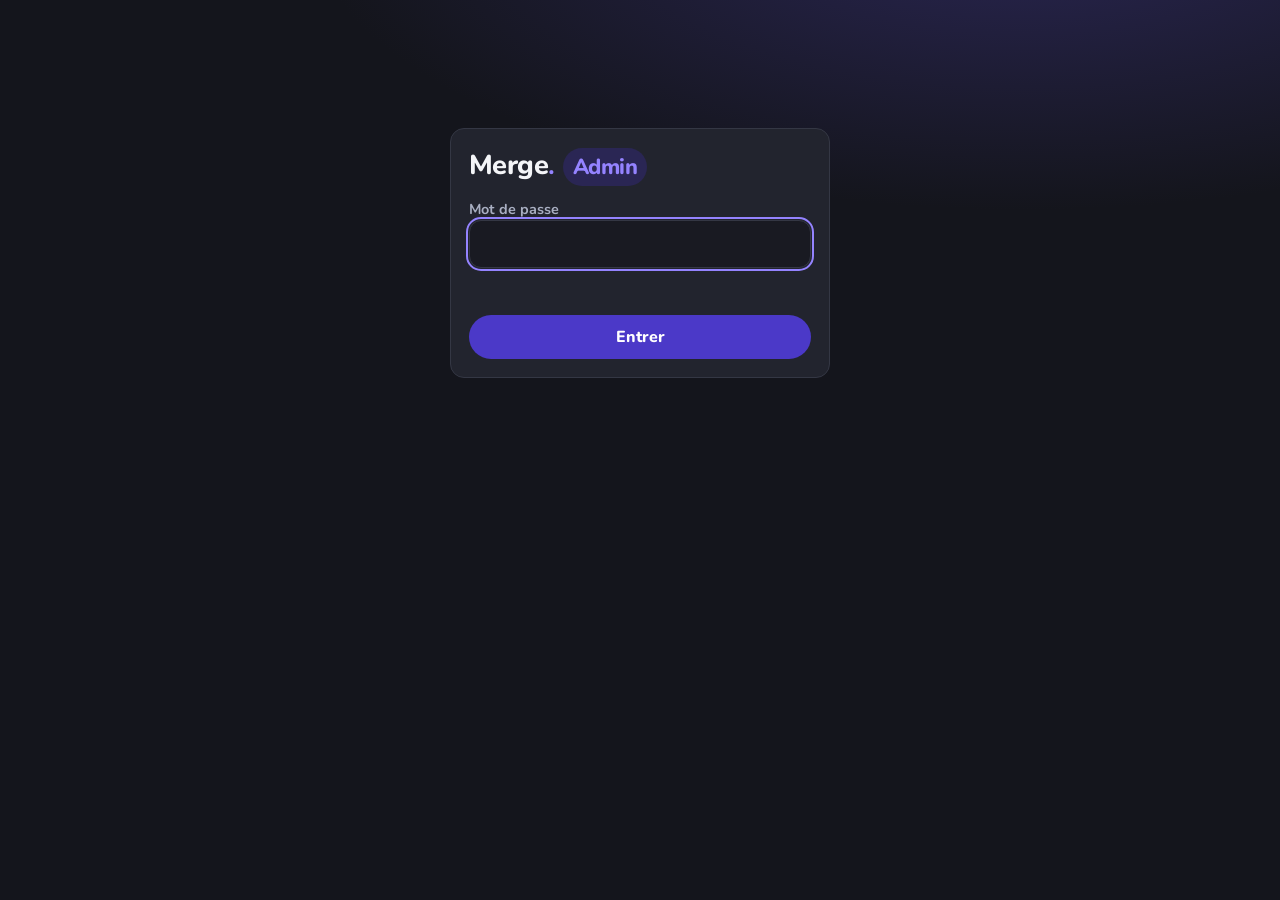
==== admin/index.html @ ac37f415 "Exam chapter picker, combined flashcard sessions, harder levels, bigger shop, shop overview in admin" ====
<!doctype html>
<html lang="fr">
<head>
<meta charset="utf-8">
<meta name="viewport" content="width=device-width, initial-scale=1, viewport-fit=cover">
<meta name="robots" content="noindex, nofollow">
<title>Merge. Admin</title>
<link rel="preconnect" href="https://fonts.googleapis.com">
<link rel="stylesheet" href="https://fonts.googleapis.com/css2?family=Nunito:wght@400;600;700;800&display=swap">
<style>
:root{--bg:#14151c;--card:#22242e;--line:#343744;--fg:#f4f5f8;--muted:#a9afc2;--accent:#9483ff;--btn:#4b39c8;--soft:#2a2654;--ok:#2bbf8a;--red:#ff8589;color-scheme:dark}
*{box-sizing:border-box}
body{margin:0;background:radial-gradient(1200px 500px at 80% -10%,#2a2654 0,transparent 60%),var(--bg);color:var(--fg);font-family:"Nunito",system-ui,-apple-system,"Segoe UI",Roboto,sans-serif;min-height:100vh}
.wrap{max-width:1280px;margin:0 auto;padding:20px 16px 60px}
.logo{font-weight:800;font-size:1.7em;letter-spacing:-.02em}.logo b{color:var(--accent)}
.top{display:flex;align-items:center;justify-content:space-between;gap:12px;flex-wrap:wrap;margin-bottom:18px}
.tag{font-size:.8em;font-weight:800;color:var(--accent);background:var(--soft);border-radius:99px;padding:4px 10px;margin-left:8px;vertical-align:middle}
.card{background:var(--card);border:1px solid var(--line);border-radius:14px;padding:18px}
.login{max-width:380px;margin:12vh auto 0;display:flex;flex-direction:column;gap:14px}
label{font-weight:700;font-size:.9em;color:var(--muted)}
input{width:100%;min-height:48px;border-radius:12px;border:1px solid var(--line);background:#191a22;color:var(--fg);font:inherit;padding:0 14px}
input:focus{outline:2px solid var(--accent);outline-offset:1px}
.btn{min-height:44px;border:0;border-radius:99px;background:var(--btn);color:#fff;font:inherit;font-weight:800;padding:0 20px;cursor:pointer}
.btn.ghost{background:transparent;border:1px solid var(--line);color:var(--fg)}
.btn:hover{filter:brightness(1.1)}
.err{color:var(--red);font-weight:700;min-height:1.2em;margin:0}
.kpis{display:grid;grid-template-columns:repeat(auto-fit,minmax(170px,1fr));gap:12px;margin-bottom:16px}
.kpi b{display:block;font-size:1.7em;font-weight:800}.kpi span{color:var(--muted);font-size:.9em;font-weight:700}
.bar{display:flex;gap:10px;flex-wrap:wrap;align-items:center;margin-bottom:12px}.bar input{max-width:320px}
.muted{color:var(--muted)}.small{font-size:.85em}
table{width:100%;border-collapse:collapse}
th{font-size:.78em;text-transform:uppercase;letter-spacing:.04em;color:var(--muted);text-align:left;padding:10px 10px;border-bottom:1px solid var(--line);white-space:nowrap}
th button{all:unset;cursor:pointer;min-height:44px;display:inline-flex;align-items:center;gap:4px}
th button[aria-sort]{color:var(--accent)}
td{padding:12px 10px;border-bottom:1px solid var(--line);vertical-align:top}
tr:hover td{background:#262836}
td.n{font-variant-numeric:tabular-nums;white-space:nowrap}
.who b{display:block}.who span{color:var(--muted);font-size:.85em;word-break:break-all}
.dot{display:inline-block;width:8px;height:8px;border-radius:50%;background:var(--line);margin-right:6px}.dot.on{background:var(--ok)}
.list{display:none}
@media (max-width:860px){.tablewrap{display:none}.list{display:flex;flex-direction:column;gap:10px}
  .u{display:grid;grid-template-columns:1fr 1fr;gap:8px 14px}.u .who{grid-column:1/-1}.u div span{display:block;color:var(--muted);font-size:.78em;font-weight:700;text-transform:uppercase;letter-spacing:.03em}}
</style>
</head>
<body>
<div class="wrap" id="root"></div>
<script src="../js/config.js"></script>
<script>
(function () {
  const C = window.CONFIG, root = document.getElementById("root"), KEY = "merge.adminpw";
  const esc = s => String(s == null ? "" : s).replace(/[&<>"']/g, c => ({ "&": "&amp;", "<": "&lt;", ">": "&gt;", '"': "&quot;", "'": "&#39;" }[c]));
  const dur = s => { s = Math.round(s || 0); if (s < 60) return s ? s + " s" : "0"; const h = Math.floor(s / 3600), m = Math.floor(s % 3600 / 60); return h ? h + " h " + String(m).padStart(2, "0") : m + " min"; };
  const ago = d => { if (!d) return "jamais"; const t = (Date.now() - Date.parse(d)) / 1000; if (t < 120) return "à l'instant"; if (t < 3600) return "il y a " + Math.round(t / 60) + " min"; if (t < 86400) return "il y a " + Math.round(t / 3600) + " h"; if (t < 86400 * 30) return "il y a " + Math.round(t / 86400) + " j"; return new Date(d).toLocaleDateString("fr-FR"); };
  const full = d => d ? new Date(d).toLocaleString("fr-FR", { dateStyle: "medium", timeStyle: "short" }) : "";
  let pw = ""; try { pw = sessionStorage.getItem(KEY) || ""; } catch (e) { pw = ""; }
  let data = null, q = "", sort = ["last", -1];
  async function load(payload) {
    const r = await fetch(C.SUPABASE_URL + "/functions/v1/admin", { method: "POST", headers: { "x-admin-password": pw, "Content-Type": "application/json", apikey: C.SUPABASE_PUBLISHABLE_KEY }, body: JSON.stringify(payload || {}) });
    const j = await r.json().catch(() => ({}));
    if (r.status === 401) { try { sessionStorage.removeItem(KEY); } catch (e) { /* rien */ } throw new Error("Mot de passe incorrect."); }
    if (!r.ok) throw new Error(j.detail || "Chargement impossible.");
    return j;
  }
  function login(msg) {
    root.innerHTML = `<form class="card login" id="lf"><div class="logo">Merge<b>.</b><span class="tag">Admin</span></div><div><label for="pw">Mot de passe</label><input id="pw" type="password" autocomplete="current-password" autofocus></div><p class="err" id="er">${esc(msg || "")}</p><button class="btn">Entrer</button></form>`;
    document.getElementById("lf").onsubmit = async e => { e.preventDefault(); pw = document.getElementById("pw").value; document.getElementById("er").textContent = "Vérification…"; try { data = await load(); try { sessionStorage.setItem(KEY, pw); } catch (er) { /* rien */ } draw(); } catch (er) { document.getElementById("er").textContent = er.message; } };
  }
  const COLS = [["name", "Élève", u => (u.name || u.email || "").toLowerCase()], ["last", "Dernière connexion", u => u.last_seen_at || ""], ["d", "Aujourd'hui", u => u.screen.d], ["w", "Semaine", u => u.screen.w], ["m", "Mois", u => u.screen.m], ["all", "À vie", u => u.screen.all], ["ai", "Requêtes IA", u => u.ai.all], ["cards", "Cartes", u => u.cards], ["lvl", "Niveau", u => u.wallet ? u.wallet.xp : -1], ["coins", "Pièces", u => u.wallet ? u.wallet.coins : -1]];
  // Cadeaux en vrai de la boutique : comptes autorisés et demandes à offrir.
  const GIFTN = { bisou: "Un gros bisou", gout: "Ramzi goûte un truc qu'il n'aime pas", cocazero: "Un Coca Zéro", icedtea: "Un Ice Tea", milkyway: "Un Milky Way", kinder: "Des Kinder", redbull: "Une Red Bull pêche", bretznature: "Des chips Bretz crêpe nature", bretzpesto: "Des chips Bretz pesto mozzarella", reeses: "Des Reese's", massage: "Un massage", tacoscoq: "Un tacos aux coquillettes", crepes: "Des crêpes maison à l'El Mordjene", kazdal: "Un repas à la Kazdalerie", tasty: "Un Tasty Crousty", blackwhite: "Un Black and White", pizza: "Une pizza lyonnaise à la Tasty Pizza", cinema: "Une place de cinéma", balade: "Une balade en voiture", surprise: "La surprise" };
  // Boutique de chaque élève : niveau, pièces (gagnées, dépensées, restantes) et articles possédés.
  function shopHtml(us) {
    const ws = us.filter(u => u.wallet).sort((a, b) => b.wallet.xp - a.wallet.xp);
    return `<div class="card" style="margin-top:16px;display:flex;flex-direction:column;gap:12px"><b style="font-size:1.15em">Boutique de chacun</b>
      ${ws.length ? ws.map(u => { const w = u.wallet, it = Array.isArray(w.items) ? w.items : [], eq = Array.isArray(w.equip) ? w.equip : [];
        return `<details><summary style="min-height:44px;display:flex;align-items:center;gap:8px;cursor:pointer;flex-wrap:wrap"><b>${esc(u.name || u.email || "(sans nom)")}</b><span class="small muted">Niveau ${w.level} · ${esc(w.rank || "")} · ${w.xp} points · ${w.coins} pièces à dépenser · ${it.length} article${it.length > 1 ? "s" : ""}</span></summary>
          <div class="small" style="padding:6px 0 10px;display:flex;flex-direction:column;gap:6px"><span>Pièces : ${w.earned} gagnées, ${w.spent} dépensées, <b>${w.coins} restantes</b>${w.chests ? " · " + w.chests + " coffre(s) offert(s) à ouvrir" : ""}</span>
          ${eq.length ? `<span>Équipé : ${eq.map(esc).join(", ")}</span>` : ""}<span>${it.length ? "Possède : " + it.map(esc).join(", ") : "Aucun article pour l'instant."}</span><span class="muted">Mis à jour ${esc(ago(w.updated_at))}</span></div></details>`; }).join("")
        : `<p class="small muted" style="margin:0">Pas encore de données : elles arrivent quand chaque élève rouvre l'appli.</p>`}</div>`;
  }
  function giftsHtml(us) {
    const g = data.gifts || { ready: false, access: [], claims: [] }, nm = id => { const u = us.find(x => x.id === id); return u ? (u.name || u.email) : "(compte supprimé)"; };
    if (!g.ready) return `<div class="card" style="margin-bottom:16px"><b>Cadeaux en vrai</b><p class="small muted">Les tables des cadeaux ne sont pas encore créées dans la base.</p></div>`;
    const pend = g.claims.filter(c => !c.given_at), done = g.claims.filter(c => c.given_at);
    return `<div class="card gifts" style="margin-bottom:16px;display:flex;flex-direction:column;gap:12px"><b style="font-size:1.15em">Cadeaux en vrai</b>
      <p class="small muted" style="margin:0">Seuls les comptes activés ici voient les 20 cadeaux en vrai dans leur boutique. Chaque cadeau échangé apparaît ci-dessous dans « À offrir », avec le numéro du bon.</p>
      <div class="bar" style="margin:0"><select id="gu" aria-label="Compte à activer" style="min-height:44px;border-radius:12px;background:#191a22;color:var(--fg);border:1px solid var(--line);padding:0 10px;font:inherit;max-width:320px">${us.filter(u => !g.access.includes(u.id)).map(u => `<option value="${esc(u.id)}">${esc(u.name || u.email)}${u.name ? " · " + esc(u.email) : ""}</option>`).join("")}</select><button class="btn" id="gon">Activer les cadeaux</button></div>
      ${g.access.length ? `<div>${g.access.map(id => `<div class="bar" style="margin:0 0 6px"><span class="dot on"></span><b>${esc(nm(id))}</b><button class="btn ghost" data-goff="${esc(id)}">Retirer</button></div>`).join("")}</div>` : `<p class="small muted" style="margin:0">Aucun compte activé.</p>`}
      <b>À offrir (${pend.length})</b>${pend.length ? pend.map(c => `<div class="bar" style="margin:0"><span><b>${esc(GIFTN[c.gift] || c.gift)}</b> pour ${esc(nm(c.user_id))} <span class="small muted">· bon N° ${esc(String(c.id).slice(0, 8).toUpperCase())} · ${c.price} pièces · demandé ${esc(ago(c.created_at))}</span></span><button class="btn" data-given="${esc(c.id)}">Marquer comme offert</button></div>`).join("") : `<p class="small muted" style="margin:0">Aucune demande en attente.</p>`}
      ${done.length ? `<details><summary class="small muted" style="min-height:44px;display:flex;align-items:center;cursor:pointer">Déjà offerts (${done.length})</summary>${done.map(c => `<div class="small" style="padding:6px 0">${esc(GIFTN[c.gift] || c.gift)} pour ${esc(nm(c.user_id))} · offert ${esc(full(c.given_at))}</div>`).join("")}</details>` : ""}</div>`;
  }
  async function act(payload) { try { await load(payload); data = await load(); draw(); } catch (e) { alert(e.message); } }
  function draw() {
    const us = data.users, now = Date.now(), active = us.filter(u => u.last_seen_at && now - Date.parse(u.last_seen_at) < 86400000).length;
    const tot = k => us.reduce((a, u) => a + u.screen[k], 0), aiAll = us.reduce((a, u) => a + u.ai.all, 0), aiDay = us.reduce((a, u) => a + u.ai.d, 0);
    const col = COLS.find(c => c[0] === sort[0]);
    const rows = us.filter(u => !q || (u.name + " " + u.email + " " + u.classe).toLowerCase().includes(q)).sort((a, b) => { const x = col[2](a), y = col[2](b); return (x > y ? 1 : x < y ? -1 : 0) * sort[1]; });
    const live = u => u.last_seen_at && now - Date.parse(u.last_seen_at) < 180000;
    root.innerHTML = `<div class="top"><div class="logo">Merge<b>.</b><span class="tag">Admin</span></div><div class="bar" style="margin:0"><button class="btn ghost" id="rf">Actualiser</button><button class="btn ghost" id="lo">Se déconnecter</button></div></div>
      <div class="kpis"><div class="card kpi"><b>${us.length}</b><span>élèves inscrits</span></div><div class="card kpi"><b>${active}</b><span>actifs sur 24 h</span></div><div class="card kpi"><b>${dur(tot("d"))}</b><span>temps d'écran aujourd'hui</span></div><div class="card kpi"><b>${dur(tot("all"))}</b><span>temps d'écran total</span></div><div class="card kpi"><b>${aiAll}</b><span>requêtes IA au total (${aiDay} aujourd'hui)</span></div>${data.voix ? `<div class="card kpi"><b>${Math.round(data.voix.chars / 1000)} k / ${Math.round(data.voix.limit / 1000)} k</b><span>caractères lus par la voix Merge ce mois (gratuit jusqu'à 1 million)</span></div>` : ""}</div>
      ${giftsHtml(us)}
      <div class="bar"><input id="q" type="search" placeholder="Chercher un nom, un mail, une classe" value="${esc(q)}" aria-label="Chercher"><span class="small muted">Mis à jour ${esc(full(data.generated_at))}</span></div>
      <div class="card tablewrap" style="padding:0;overflow-x:auto"><table><thead><tr>${COLS.map(c => `<th><button data-s="${c[0]}"${sort[0] === c[0] ? ` aria-sort="${sort[1] > 0 ? "ascending" : "descending"}"` : ""}>${c[1]}${sort[0] === c[0] ? (sort[1] > 0 ? " ↑" : " ↓") : ""}</button></th>`).join("")}</tr></thead><tbody>
      ${rows.map(u => `<tr><td class="who"><b><span class="dot${live(u) ? " on" : ""}"></span>${esc(u.name || "(sans nom)")}</b><span>${esc(u.email)}</span><span>${esc(u.classe)}</span></td><td><span title="${esc(full(u.last_seen_at))}">${esc(ago(u.last_seen_at))}</span><div class="small muted">${esc(u.last_seen_place || "lieu inconnu")}</div></td><td class="n">${dur(u.screen.d)}</td><td class="n">${dur(u.screen.w)}</td><td class="n">${dur(u.screen.m)}</td><td class="n">${dur(u.screen.all)}</td><td class="n">${u.ai.all}${u.ai.d ? ` <span class="small muted">(${u.ai.d} auj.)</span>` : ""}</td><td class="n">${u.cards}<div class="small muted">${u.chapters} chap.</div></td><td class="n">${u.wallet ? u.wallet.level : "–"}${u.wallet ? `<div class="small muted">${esc(u.wallet.rank || "")} · ${u.wallet.xp} pts</div>` : ""}</td><td class="n">${u.wallet ? u.wallet.coins : "–"}${u.wallet ? `<div class="small muted">${u.wallet.spent} dépensées</div>` : ""}</td></tr>`).join("") || `<tr><td colspan="10" class="muted">Aucun élève.</td></tr>`}</tbody></table></div>
      <div class="list">${rows.map(u => `<div class="card u"><div class="who"><b><span class="dot${live(u) ? " on" : ""}"></span>${esc(u.name || "(sans nom)")}</b><span>${esc(u.email)}${u.classe ? " · " + esc(u.classe) : ""}</span></div><div><span>Dernière connexion</span>${esc(ago(u.last_seen_at))}<div class="small muted">${esc(u.last_seen_place || "lieu inconnu")}</div></div><div><span>Requêtes IA</span>${u.ai.all}${u.ai.d ? " (" + u.ai.d + " auj.)" : ""}</div><div><span>Aujourd'hui</span>${dur(u.screen.d)}</div><div><span>Semaine</span>${dur(u.screen.w)}</div><div><span>Mois</span>${dur(u.screen.m)}</div><div><span>À vie</span>${dur(u.screen.all)}</div><div><span>Niveau</span>${u.wallet ? u.wallet.level + " (" + esc(u.wallet.rank || "") + ")" : "–"}</div><div><span>Pièces</span>${u.wallet ? u.wallet.coins : "–"}</div></div>`).join("")}</div>
      ${shopHtml(us)}
      <p class="small muted">Temps d'écran : compté quand l'appli est ouverte et visible, envoyé chaque minute. Lieu : appareil, navigateur et fuseau horaire (pas de géolocalisation). Point vert : actif dans les 3 dernières minutes.</p>`;
    document.querySelectorAll("[data-s]").forEach(b => b.onclick = () => { const k = b.dataset.s; sort = sort[0] === k ? [k, -sort[1]] : [k, k === "name" ? 1 : -1]; draw(); });
    const qi = document.getElementById("q"); qi.oninput = () => { q = qi.value.trim().toLowerCase(); const pos = qi.selectionStart; draw(); const n = document.getElementById("q"); n.focus(); n.setSelectionRange(pos, pos); };
    if (document.getElementById("gon")) document.getElementById("gon").onclick = () => { const v = document.getElementById("gu").value; if (v) act({ action: "gift_access", user: v, on: true }); };
    document.querySelectorAll("[data-goff]").forEach(b => b.onclick = () => { if (confirm("Retirer l'accès aux cadeaux pour ce compte ?")) act({ action: "gift_access", user: b.dataset.goff, on: false }); });
    document.querySelectorAll("[data-given]").forEach(b => b.onclick = () => act({ action: "gift_given", id: b.dataset.given }));
    document.getElementById("rf").onclick = async () => { try { data = await load(); draw(); } catch (e) { login(e.message); } };
    document.getElementById("lo").onclick = () => { try { sessionStorage.removeItem(KEY); } catch (e) { /* rien */ } pw = ""; login(); };
  }
  if (pw) load().then(d => { data = d; draw(); }).catch(e => login(e.message)); else login();
})();
</script>
</body>
</html>
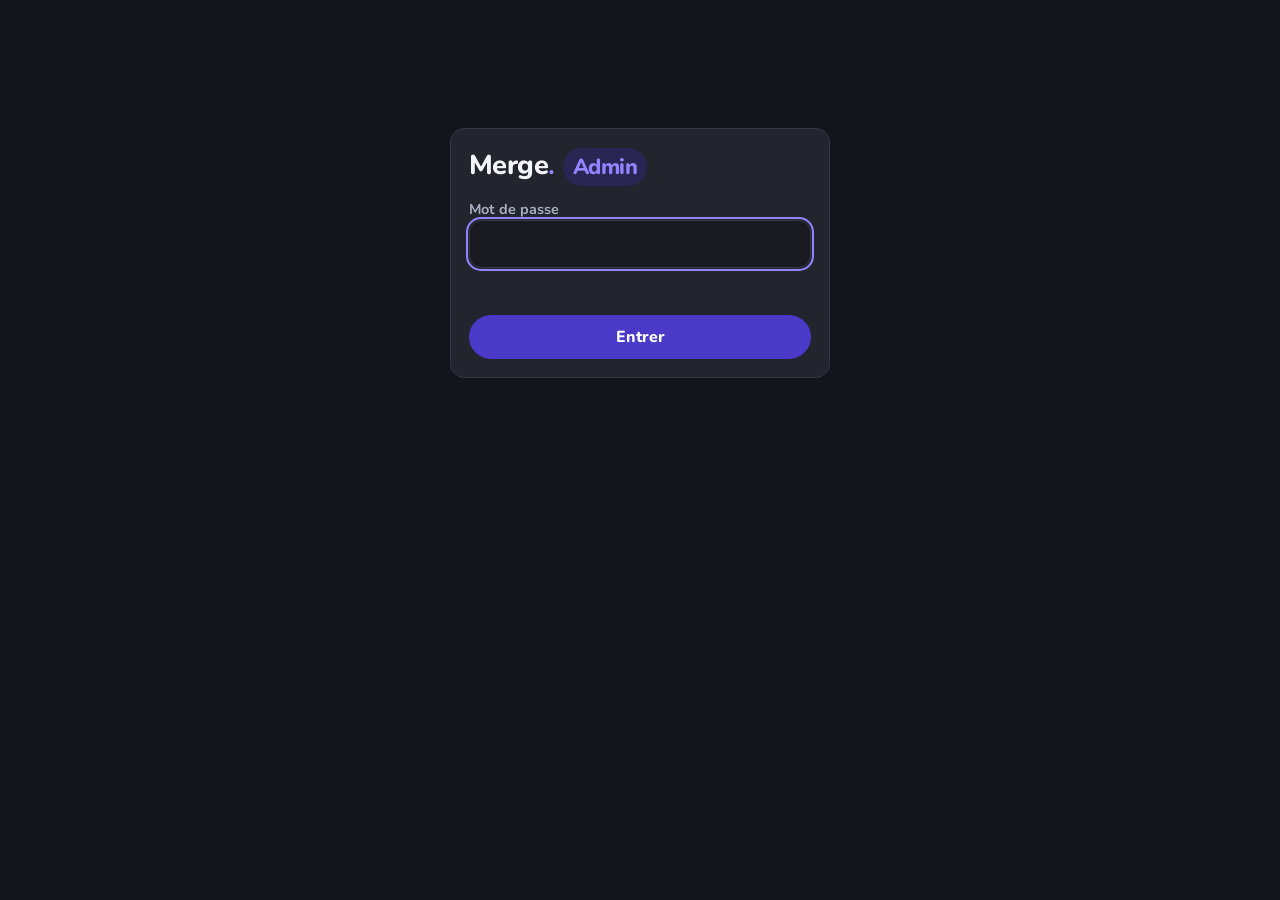
==== commit cf065560: "Big update: test grade bets, home and subject redesign, schemas that hide labels, admin tabs - Bet c" ====
--- a/admin/index.html
+++ b/admin/index.html
@@ -10,7 +10,7 @@
 <style>
 :root{--bg:#14151c;--card:#22242e;--line:#343744;--fg:#f4f5f8;--muted:#a9afc2;--accent:#9483ff;--btn:#4b39c8;--soft:#2a2654;--ok:#2bbf8a;--red:#ff8589;color-scheme:dark}
 *{box-sizing:border-box}
-body{margin:0;background:radial-gradient(1200px 500px at 80% -10%,#2a2654 0,transparent 60%),var(--bg);color:var(--fg);font-family:"Nunito",system-ui,-apple-system,"Segoe UI",Roboto,sans-serif;min-height:100vh}
+body{margin:0;background:var(--bg);color:var(--fg);font-family:"Nunito",system-ui,-apple-system,"Segoe UI",Roboto,sans-serif;min-height:100vh}
 .wrap{max-width:1280px;margin:0 auto;padding:20px 16px 60px}
 .logo{font-weight:800;font-size:1.7em;letter-spacing:-.02em}.logo b{color:var(--accent)}
 .top{display:flex;align-items:center;justify-content:space-between;gap:12px;flex-wrap:wrap;margin-bottom:18px}
@@ -38,6 +38,18 @@
 .who b{display:block}.who span{color:var(--muted);font-size:.85em;word-break:break-all}
 .dot{display:inline-block;width:8px;height:8px;border-radius:50%;background:var(--line);margin-right:6px}.dot.on{background:var(--ok)}
 .list{display:none}
+.tabs{position:sticky;top:0;z-index:5;display:flex;gap:6px;overflow-x:auto;padding:10px 0;margin:0 0 16px;background:var(--bg);border-bottom:1px solid var(--line)}
+.tabs button{min-height:48px;padding:0 20px;border-radius:99px;border:1px solid var(--line);background:transparent;color:var(--muted);font:inherit;font-weight:800;white-space:nowrap;cursor:pointer;display:inline-flex;align-items:center;gap:8px}
+.tabs button[aria-selected="true"]{background:var(--btn);border-color:var(--btn);color:#fff}
+.tabs .cnt{font-size:.8em;background:var(--soft);color:var(--accent);border-radius:99px;padding:2px 8px}
+.tabs button[aria-selected="true"] .cnt{background:#ffffff26;color:#fff}
+.panel > .card{margin:0 0 16px!important}
+.panel h2{margin:0 0 4px;font-size:1.35em}
+.steps{display:grid;grid-template-columns:1fr 1.4fr 1fr;gap:20px;align-items:start}
+@media (max-width:900px){.steps{grid-template-columns:1fr}}
+select{min-height:48px;border-radius:12px;background:#191a22;color:var(--fg);border:1px solid var(--line);font:inherit;padding:0 12px;width:100%}
+#tlist label{border-radius:12px;padding:0 10px}#tlist label:hover{background:#262836}
+#tlist input[type=checkbox]{width:22px;min-height:22px;height:22px;accent-color:var(--accent)}
 @media (max-width:860px){.tablewrap{display:none}.list{display:flex;flex-direction:column;gap:10px}
   .u{display:grid;grid-template-columns:1fr 1fr;gap:8px 14px}.u .who{grid-column:1/-1}.u div span{display:block;color:var(--muted);font-size:.78em;font-weight:700;text-transform:uppercase;letter-spacing:.03em}}
 </style>
@@ -71,7 +83,7 @@
   // Boutique de chaque élève : niveau, pièces (gagnées, dépensées, restantes) et articles possédés.
   function shopHtml(us) {
     const ws = us.filter(u => u.wallet).sort((a, b) => b.wallet.xp - a.wallet.xp);
-    return `<div class="card" style="margin-top:16px;display:flex;flex-direction:column;gap:12px"><b style="font-size:1.15em">Boutique de chacun</b>
+    return `<div class="card" style="display:flex;flex-direction:column;gap:12px"><h2>Boutique de chacun</h2>
       ${ws.length ? ws.map(u => { const w = u.wallet, it = Array.isArray(w.items) ? w.items : [], eq = Array.isArray(w.equip) ? w.equip : [];
         return `<details><summary style="min-height:44px;display:flex;align-items:center;gap:8px;cursor:pointer;flex-wrap:wrap"><b>${esc(u.name || u.email || "(sans nom)")}</b><span class="small muted">Niveau ${w.level} · ${esc(w.rank || "")} · ${w.xp} points · ${w.coins} pièces à dépenser · ${it.length} article${it.length > 1 ? "s" : ""}</span></summary>
           <div class="small" style="padding:6px 0 10px;display:flex;flex-direction:column;gap:6px"><span>Pièces : ${w.earned} gagnées, ${w.spent} dépensées, <b>${w.coins} restantes</b>${w.chests ? " · " + w.chests + " coffre(s) offert(s) à ouvrir" : ""}</span>
@@ -82,14 +94,48 @@
     const g = data.gifts || { ready: false, access: [], claims: [] }, nm = id => { const u = us.find(x => x.id === id); return u ? (u.name || u.email) : "(compte supprimé)"; };
     if (!g.ready) return `<div class="card" style="margin-bottom:16px"><b>Cadeaux en vrai</b><p class="small muted">Les tables des cadeaux ne sont pas encore créées dans la base.</p></div>`;
     const pend = g.claims.filter(c => !c.given_at), done = g.claims.filter(c => c.given_at);
-    return `<div class="card gifts" style="margin-bottom:16px;display:flex;flex-direction:column;gap:12px"><b style="font-size:1.15em">Cadeaux en vrai</b>
+    return `<div class="card gifts" style="display:flex;flex-direction:column;gap:12px"><h2>Cadeaux en vrai</h2>
       <p class="small muted" style="margin:0">Seuls les comptes activés ici voient les 20 cadeaux en vrai dans leur boutique. Chaque cadeau échangé apparaît ci-dessous dans « À offrir », avec le numéro du bon.</p>
       <div class="bar" style="margin:0"><select id="gu" aria-label="Compte à activer" style="min-height:44px;border-radius:12px;background:#191a22;color:var(--fg);border:1px solid var(--line);padding:0 10px;font:inherit;max-width:320px">${us.filter(u => !g.access.includes(u.id)).map(u => `<option value="${esc(u.id)}">${esc(u.name || u.email)}${u.name ? " · " + esc(u.email) : ""}</option>`).join("")}</select><button class="btn" id="gon">Activer les cadeaux</button></div>
       ${g.access.length ? `<div>${g.access.map(id => `<div class="bar" style="margin:0 0 6px"><span class="dot on"></span><b>${esc(nm(id))}</b><button class="btn ghost" data-goff="${esc(id)}">Retirer</button></div>`).join("")}</div>` : `<p class="small muted" style="margin:0">Aucun compte activé.</p>`}
       <b>À offrir (${pend.length})</b>${pend.length ? pend.map(c => `<div class="bar" style="margin:0"><span><b>${esc(GIFTN[c.gift] || c.gift)}</b> pour ${esc(nm(c.user_id))} <span class="small muted">· bon N° ${esc(String(c.id).slice(0, 8).toUpperCase())} · ${c.price} pièces · demandé ${esc(ago(c.created_at))}</span></span><button class="btn" data-given="${esc(c.id)}">Marquer comme offert</button></div>`).join("") : `<p class="small muted" style="margin:0">Aucune demande en attente.</p>`}
       ${done.length ? `<details><summary class="small muted" style="min-height:44px;display:flex;align-items:center;cursor:pointer">Déjà offerts (${done.length})</summary>${done.map(c => `<div class="small" style="padding:6px 0">${esc(GIFTN[c.gift] || c.gift)} pour ${esc(nm(c.user_id))} · offert ${esc(full(c.given_at))}</div>`).join("")}</details>` : ""}</div>`;
   }
+  // Transfert exceptionnel : copier des chapitres d'un élève vers un autre (sans IA, progression remise à zéro).
+  function transferHtml(us) {
+    const opt = u => `<option value="${esc(u.id)}">${esc(u.name || u.email)}${u.name ? " · " + esc(u.email) : ""} (${u.chapters} chap.)</option>`;
+    const sel = (id, label, list) => `<label class="small muted" for="${id}" style="display:block;margin-bottom:4px">${label}</label><select id="${id}">${list}</select>`;
+    return `<div class="card" style="display:flex;flex-direction:column;gap:16px"><h2>Transférer des chapitres</h2>
+      <p class="small muted" style="margin:0">Exceptionnel : copie des chapitres déjà faits (cartes, résumé, cours, contenus IA, photos) d'un élève vers un autre. Aucune requête IA. Les cartes repartent de zéro chez l'élève qui les reçoit ; elles arrivent dans sa matière du même nom (créée si besoin). Rien n'est retiré à l'élève de départ.</p>
+      <div class="steps"><div>${sel("tfrom", "1. Copier depuis", `<option value="">Choisir un élève…</option>${us.filter(u => u.chapters).map(opt).join("")}`)}</div>
+      <div><span class="small muted" style="display:block;margin-bottom:4px;font-weight:700">2. Chapitres à copier</span><div id="tlist" class="small muted">Choisis l'élève de départ pour voir ses chapitres.</div></div>
+      <div>${sel("tto", "3. Vers", `<option value="">Choisir un élève…</option>${us.map(opt).join("")}`)}</div></div>
+      <div class="bar" style="margin:0"><button class="btn" id="tgo" style="min-height:52px;padding:0 28px">Copier les chapitres cochés</button><span class="small" id="tmsg" aria-live="polite"></span></div></div>`;
+  }
+  function wireTransfer() {
+    const from = document.getElementById("tfrom"), list = document.getElementById("tlist"), msg = document.getElementById("tmsg");
+    if (!from) return;
+    from.onchange = async () => {
+      if (!from.value) { list.textContent = "Choisis l'élève de départ pour voir ses chapitres."; return; }
+      list.textContent = "Chargement…";
+      try {
+        const r = await load({ action: "chapters_of", user: from.value });
+        list.innerHTML = r.chapters.length ? r.chapters.map(c => `<label style="display:flex;align-items:center;gap:10px;min-height:44px;cursor:pointer"><input type="checkbox" value="${esc(c.id)}" style="width:20px;height:20px"><span><b>${esc(c.name)}</b> <span class="muted">· ${esc(c.subject)} · ${c.cards} cartes</span></span></label>`).join("") : "Aucun chapitre.";
+      } catch (e) { list.textContent = e.message; }
+    };
+    document.getElementById("tgo").onclick = async () => {
+      const to = document.getElementById("tto").value, ids = [...list.querySelectorAll("input:checked")].map(i => i.value);
+      if (!from.value || !to || !ids.length) { msg.textContent = "Choisis l'élève de départ, au moins un chapitre et l'élève qui reçoit."; return; }
+      if (to === from.value) { msg.textContent = "Choisis deux élèves différents."; return; }
+      const nm = data.users.find(u => u.id === to) || {};
+      if (!confirm(`Copier ${ids.length} chapitre(s) vers ${nm.name || nm.email} ?`)) return;
+      msg.textContent = "Copie en cours…";
+      try { const r = await load({ action: "transfer", to, chapters: ids }); msg.textContent = r.done.length ? "Copié : " + r.done.map(d => `${d.name} (${d.cards} cartes, ${d.subject})`).join(", ") : "Rien à copier."; data = await load(); }
+      catch (e) { msg.textContent = e.message; }
+    };
+  }
   async function act(payload) { try { await load(payload); data = await load(); draw(); } catch (e) { alert(e.message); } }
+  let tab = "eleves";
   function draw() {
     const us = data.users, now = Date.now(), active = us.filter(u => u.last_seen_at && now - Date.parse(u.last_seen_at) < 86400000).length;
     const tot = k => us.reduce((a, u) => a + u.screen[k], 0), aiAll = us.reduce((a, u) => a + u.ai.all, 0), aiDay = us.reduce((a, u) => a + u.ai.d, 0);
@@ -98,18 +144,23 @@
     const live = u => u.last_seen_at && now - Date.parse(u.last_seen_at) < 180000;
     root.innerHTML = `<div class="top"><div class="logo">Merge<b>.</b><span class="tag">Admin</span></div><div class="bar" style="margin:0"><button class="btn ghost" id="rf">Actualiser</button><button class="btn ghost" id="lo">Se déconnecter</button></div></div>
       <div class="kpis"><div class="card kpi"><b>${us.length}</b><span>élèves inscrits</span></div><div class="card kpi"><b>${active}</b><span>actifs sur 24 h</span></div><div class="card kpi"><b>${dur(tot("d"))}</b><span>temps d'écran aujourd'hui</span></div><div class="card kpi"><b>${dur(tot("all"))}</b><span>temps d'écran total</span></div><div class="card kpi"><b>${aiAll}</b><span>requêtes IA au total (${aiDay} aujourd'hui)</span></div>${data.voix ? `<div class="card kpi"><b>${Math.round(data.voix.chars / 1000)} k / ${Math.round(data.voix.limit / 1000)} k</b><span>caractères lus par la voix Merge ce mois (gratuit jusqu'à 1 million)</span></div>` : ""}</div>
-      ${giftsHtml(us)}
+      <nav class="tabs" role="tablist" aria-label="Sections">${[["eleves", "Élèves", us.length], ["transfert", "Transférer des chapitres", ""], ["cadeaux", "Cadeaux en vrai", (data.gifts && data.gifts.claims ? data.gifts.claims.filter(c => !c.given_at).length : 0) || ""], ["boutique", "Boutique de chacun", ""]].map(([k, l, n]) => `<button role="tab" data-tab="${k}" aria-selected="${tab === k}">${l}${n !== "" ? `<span class="cnt">${n}</span>` : ""}</button>`).join("")}</nav>
+      <section class="panel" ${tab === "transfert" ? "" : "hidden"}>${transferHtml(us)}</section>
+      <section class="panel" ${tab === "cadeaux" ? "" : "hidden"}>${giftsHtml(us)}</section>
+      <section class="panel" ${tab === "boutique" ? "" : "hidden"}>${shopHtml(us)}</section>
+      <section class="panel" ${tab === "eleves" ? "" : "hidden"}>
       <div class="bar"><input id="q" type="search" placeholder="Chercher un nom, un mail, une classe" value="${esc(q)}" aria-label="Chercher"><span class="small muted">Mis à jour ${esc(full(data.generated_at))}</span></div>
       <div class="card tablewrap" style="padding:0;overflow-x:auto"><table><thead><tr>${COLS.map(c => `<th><button data-s="${c[0]}"${sort[0] === c[0] ? ` aria-sort="${sort[1] > 0 ? "ascending" : "descending"}"` : ""}>${c[1]}${sort[0] === c[0] ? (sort[1] > 0 ? " ↑" : " ↓") : ""}</button></th>`).join("")}</tr></thead><tbody>
       ${rows.map(u => `<tr><td class="who"><b><span class="dot${live(u) ? " on" : ""}"></span>${esc(u.name || "(sans nom)")}</b><span>${esc(u.email)}</span><span>${esc(u.classe)}</span></td><td><span title="${esc(full(u.last_seen_at))}">${esc(ago(u.last_seen_at))}</span><div class="small muted">${esc(u.last_seen_place || "lieu inconnu")}</div></td><td class="n">${dur(u.screen.d)}</td><td class="n">${dur(u.screen.w)}</td><td class="n">${dur(u.screen.m)}</td><td class="n">${dur(u.screen.all)}</td><td class="n">${u.ai.all}${u.ai.d ? ` <span class="small muted">(${u.ai.d} auj.)</span>` : ""}</td><td class="n">${u.cards}<div class="small muted">${u.chapters} chap.</div></td><td class="n">${u.wallet ? u.wallet.level : "–"}${u.wallet ? `<div class="small muted">${esc(u.wallet.rank || "")} · ${u.wallet.xp} pts</div>` : ""}</td><td class="n">${u.wallet ? u.wallet.coins : "–"}${u.wallet ? `<div class="small muted">${u.wallet.spent} dépensées</div>` : ""}</td></tr>`).join("") || `<tr><td colspan="10" class="muted">Aucun élève.</td></tr>`}</tbody></table></div>
       <div class="list">${rows.map(u => `<div class="card u"><div class="who"><b><span class="dot${live(u) ? " on" : ""}"></span>${esc(u.name || "(sans nom)")}</b><span>${esc(u.email)}${u.classe ? " · " + esc(u.classe) : ""}</span></div><div><span>Dernière connexion</span>${esc(ago(u.last_seen_at))}<div class="small muted">${esc(u.last_seen_place || "lieu inconnu")}</div></div><div><span>Requêtes IA</span>${u.ai.all}${u.ai.d ? " (" + u.ai.d + " auj.)" : ""}</div><div><span>Aujourd'hui</span>${dur(u.screen.d)}</div><div><span>Semaine</span>${dur(u.screen.w)}</div><div><span>Mois</span>${dur(u.screen.m)}</div><div><span>À vie</span>${dur(u.screen.all)}</div><div><span>Niveau</span>${u.wallet ? u.wallet.level + " (" + esc(u.wallet.rank || "") + ")" : "–"}</div><div><span>Pièces</span>${u.wallet ? u.wallet.coins : "–"}</div></div>`).join("")}</div>
-      ${shopHtml(us)}
-      <p class="small muted">Temps d'écran : compté quand l'appli est ouverte et visible, envoyé chaque minute. Lieu : appareil, navigateur et fuseau horaire (pas de géolocalisation). Point vert : actif dans les 3 dernières minutes.</p>`;
+      <p class="small muted">Temps d'écran : compté quand l'appli est ouverte et visible, envoyé chaque minute. Lieu : appareil, navigateur et fuseau horaire (pas de géolocalisation). Point vert : actif dans les 3 dernières minutes.</p></section>`;
+    document.querySelectorAll("[data-tab]").forEach(b => b.onclick = () => { tab = b.dataset.tab; draw(); });
     document.querySelectorAll("[data-s]").forEach(b => b.onclick = () => { const k = b.dataset.s; sort = sort[0] === k ? [k, -sort[1]] : [k, k === "name" ? 1 : -1]; draw(); });
-    const qi = document.getElementById("q"); qi.oninput = () => { q = qi.value.trim().toLowerCase(); const pos = qi.selectionStart; draw(); const n = document.getElementById("q"); n.focus(); n.setSelectionRange(pos, pos); };
+    const qi = document.getElementById("q"); if (qi) qi.oninput = () => { q = qi.value.trim().toLowerCase(); const pos = qi.selectionStart; draw(); const n = document.getElementById("q"); n.focus(); n.setSelectionRange(pos, pos); };
     if (document.getElementById("gon")) document.getElementById("gon").onclick = () => { const v = document.getElementById("gu").value; if (v) act({ action: "gift_access", user: v, on: true }); };
     document.querySelectorAll("[data-goff]").forEach(b => b.onclick = () => { if (confirm("Retirer l'accès aux cadeaux pour ce compte ?")) act({ action: "gift_access", user: b.dataset.goff, on: false }); });
     document.querySelectorAll("[data-given]").forEach(b => b.onclick = () => act({ action: "gift_given", id: b.dataset.given }));
+    wireTransfer();
     document.getElementById("rf").onclick = async () => { try { data = await load(); draw(); } catch (e) { login(e.message); } };
     document.getElementById("lo").onclick = () => { try { sessionStorage.removeItem(KEY); } catch (e) { /* rien */ } pw = ""; login(); };
   }
